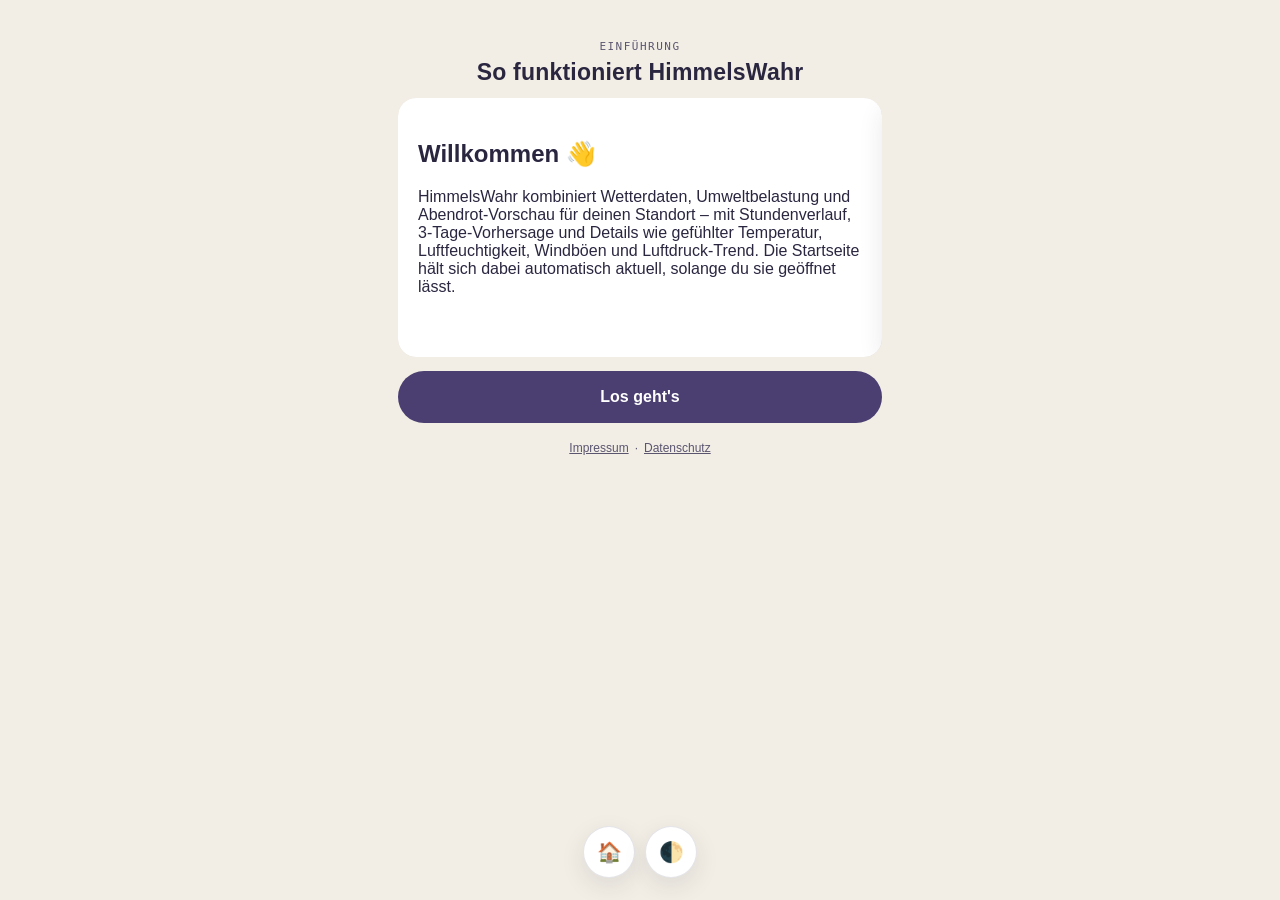
==== index.html @ 21501cb7 "Add files via upload" ====
<!DOCTYPE html>
<html lang="de">
<head>
<meta charset="UTF-8">
<meta http-equiv="refresh" content="0; url=hw-index.html">
<title>HimmelsWahr</title>
<link rel="canonical" href="hw-index.html">
</head>
<body>
<p>Weiterleitung zu HimmelsWahr … Falls das nicht automatisch funktioniert, <a href="hw-index.html">hier tippen</a>.</p>
<script>location.replace('hw-index.html');</script>
</body>
</html>
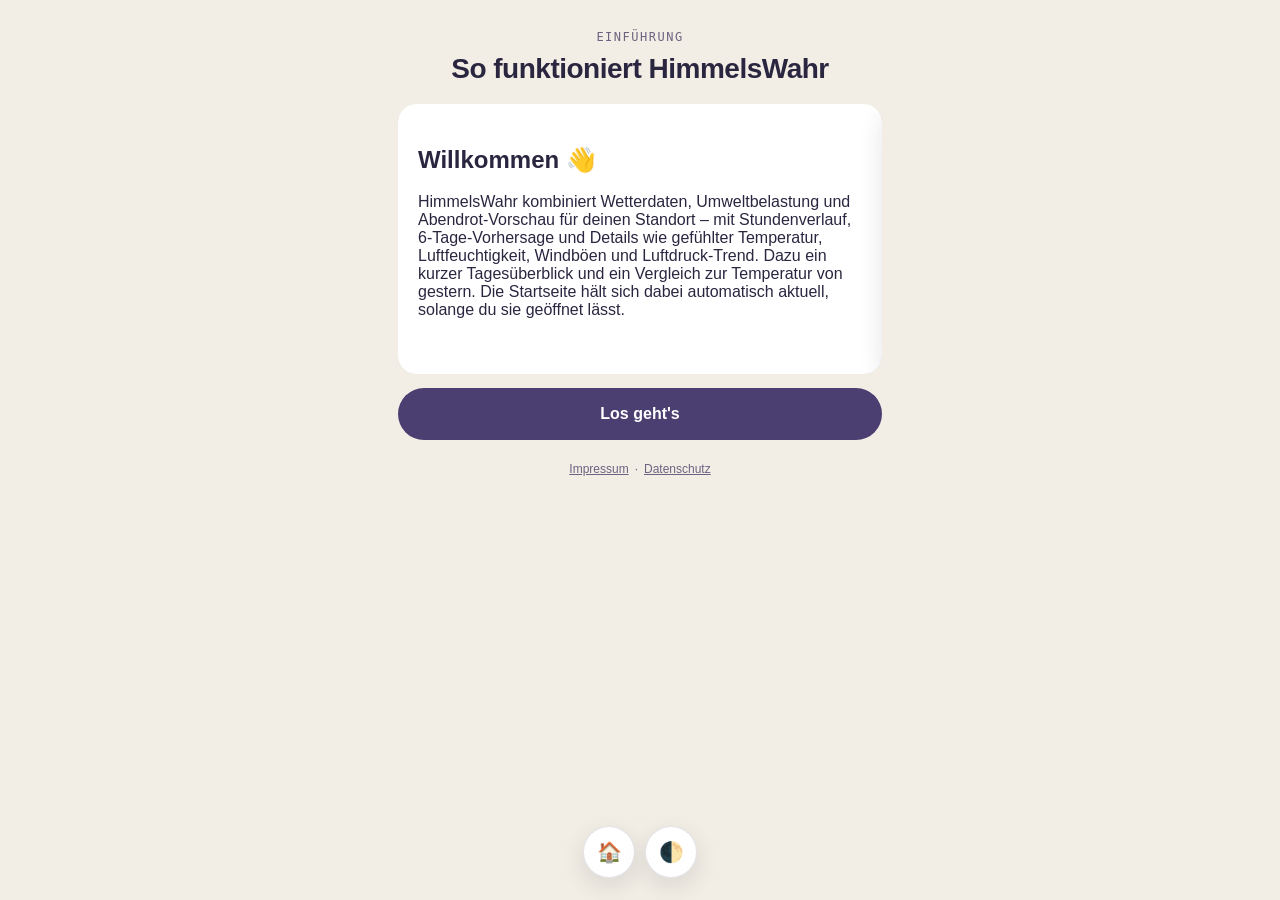
==== commit 37ace6d4: "Add files via upload" ====
--- a/index.html
+++ b/index.html
@@ -1,6 +1,7 @@
 <!DOCTYPE html>
 <html lang="de">
 <head>
+    <meta name="robots" content="noindex, nofollow">
 <meta charset="UTF-8">
 <meta http-equiv="refresh" content="0; url=hw-index.html">
 <title>HimmelsWahr</title>
